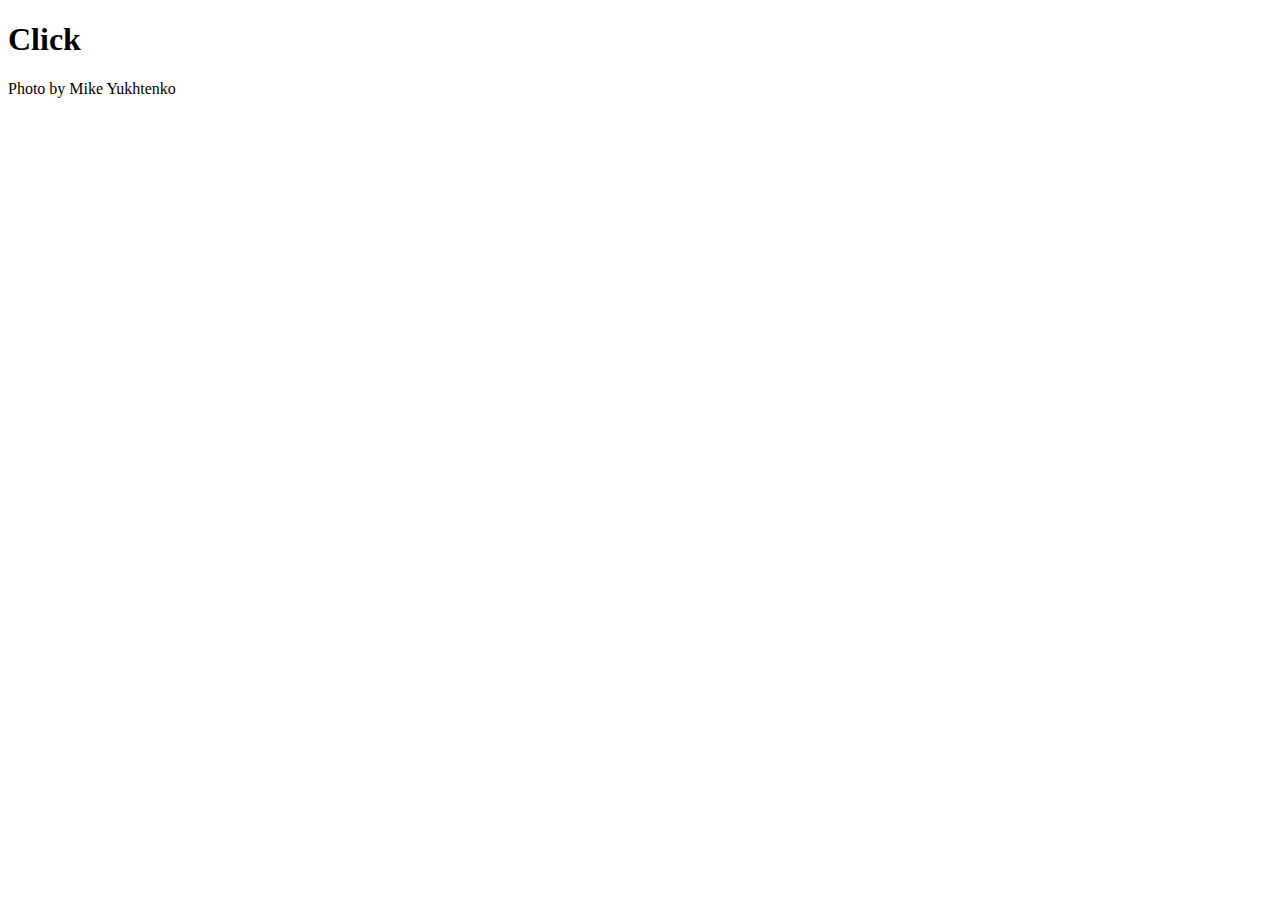
==== index.html @ c385e633 "edited week 6 work - still to be completed" ====
<!DOCTYPE html>
<html>
<head>
  <meta charset="utf-8" />
  <meta http-equiv="X-UA-Compatible" content="IE=edge">
  <meta name="viewport" content="width=device-width, initial-scale=1">

  <title>PLaying with Javascript</title>
  <link rel="stylesheet" type="text/css" href="css/styles.css">
  <script src="https://cdnjs.cloudflare.com/ajax/libs/jquery/3.3.1/jquery.js"></script>
</head>
<body>
  <div class="container">

    <h1>Click </h1>

    <p>Photo by <span class="photographer">Mike Yukhtenko</span></p>
  </div>
  <script src="js/background.js"></script>
</body>
</html>
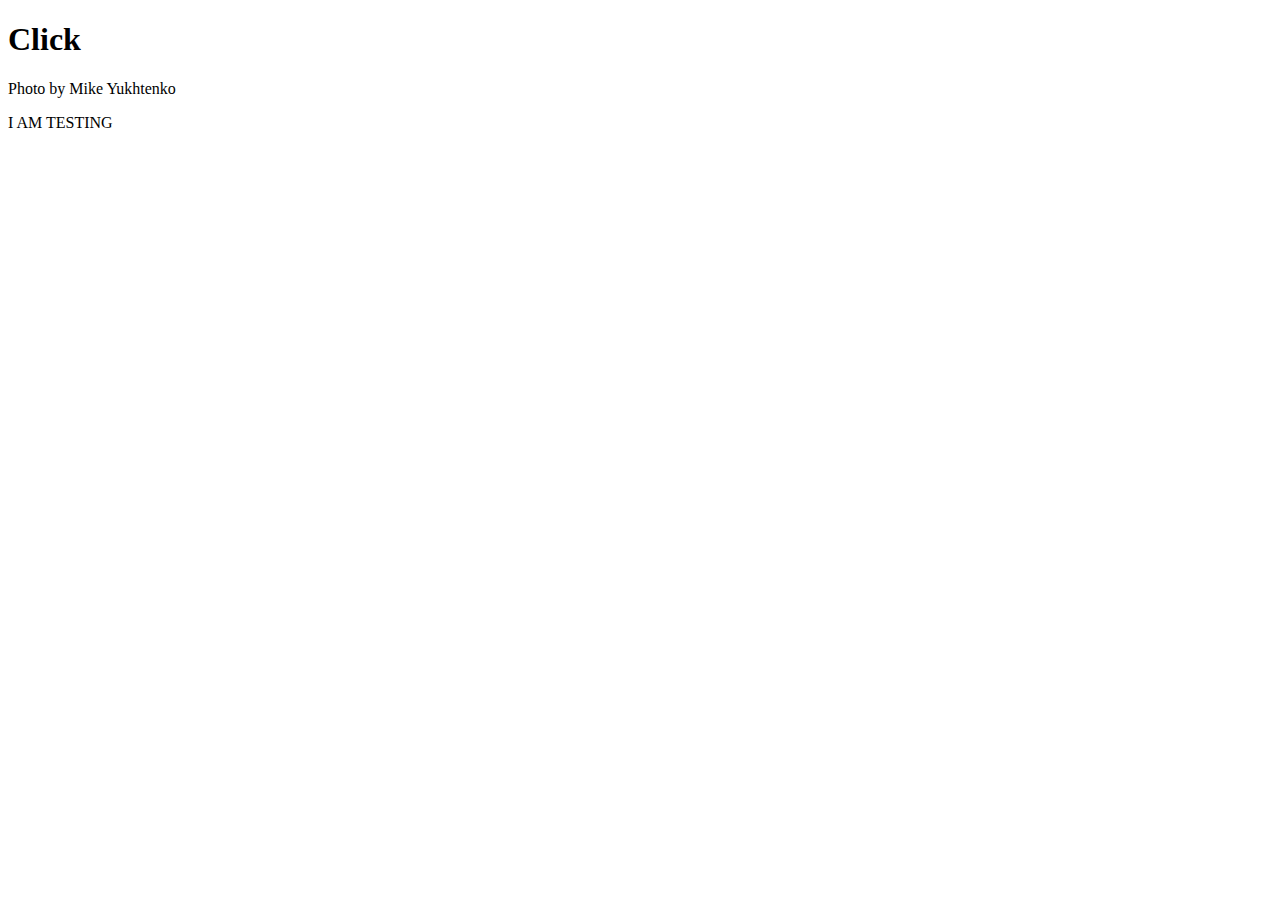
==== commit 3dc5a754: "Update index.html" ====
--- a/index.html
+++ b/index.html
@@ -15,6 +15,8 @@
     <h1>Click </h1>
 
     <p>Photo by <span class="photographer">Mike Yukhtenko</span></p>
+
+      <p>I AM TESTING</p>
   </div>
   <script src="js/background.js"></script>
 </body>
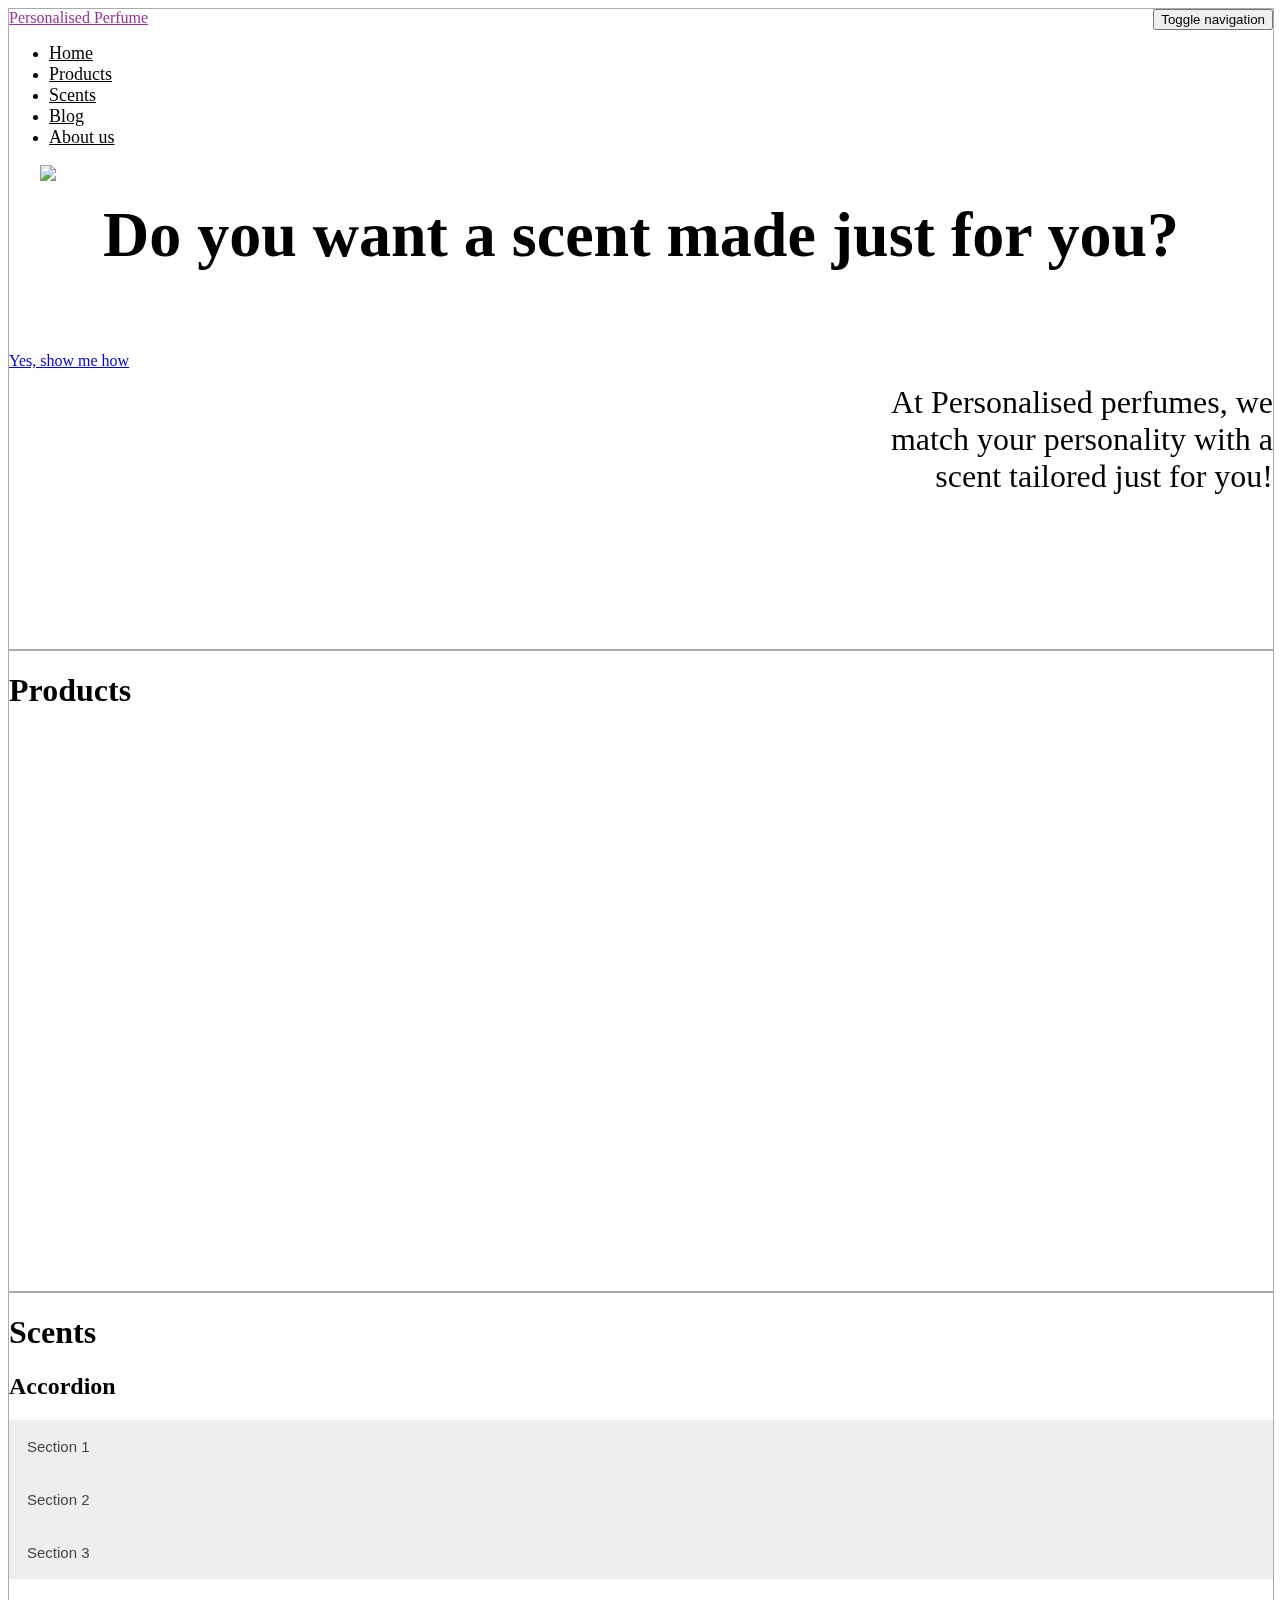
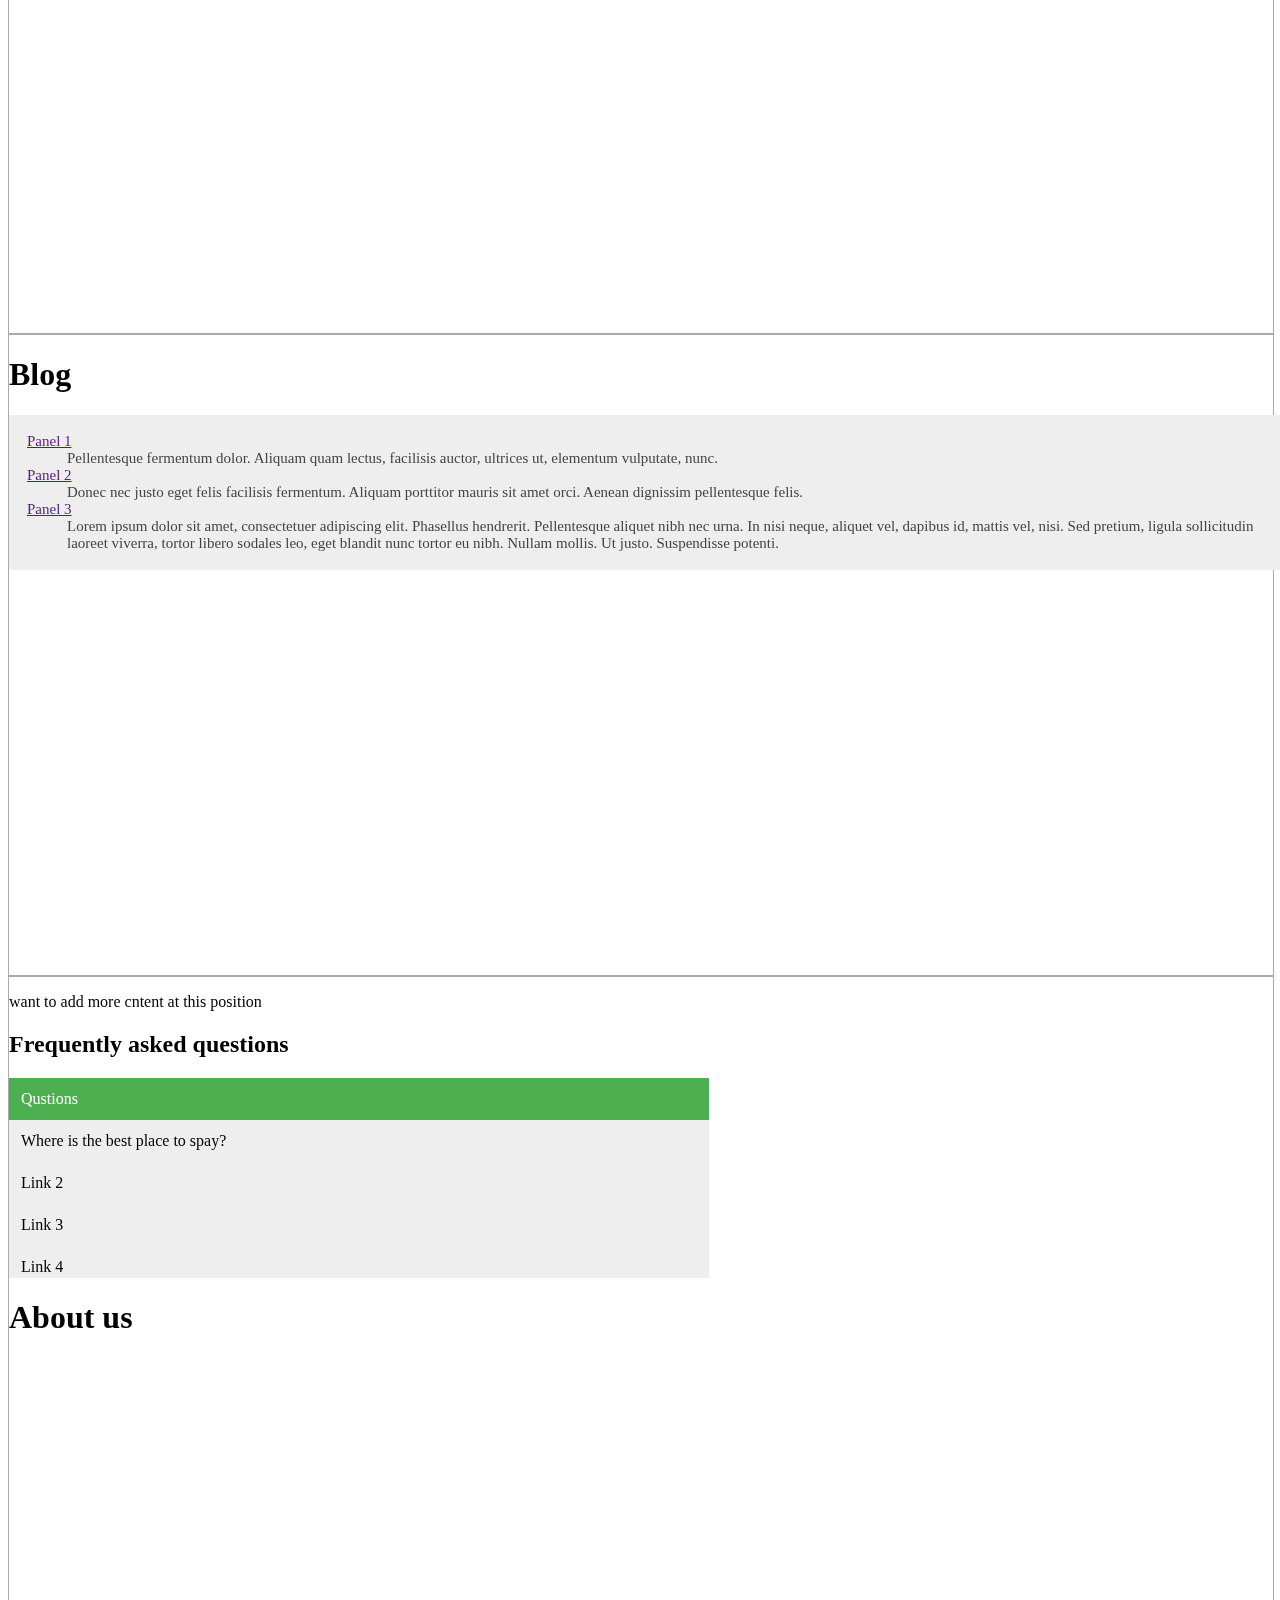
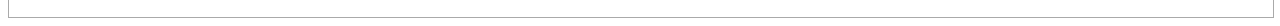
==== commit 743525d0: "added text to div class container" ====
--- a/index.html
+++ b/index.html
@@ -1,23 +1,205 @@
 <!DOCTYPE html>
 <html>
 <head>
-  <meta charset="utf-8" />
-  <meta http-equiv="X-UA-Compatible" content="IE=edge">
-  <meta name="viewport" content="width=device-width, initial-scale=1">
-
-  <title>PLaying with Javascript</title>
-  <link rel="stylesheet" type="text/css" href="css/styles.css">
-  <script src="https://cdnjs.cloudflare.com/ajax/libs/jquery/3.3.1/jquery.js"></script>
+  <meta charset="utf-8">
+  <title> building a website project for FirstCodeGirls course
+  </title>
+  <link rel="stylesheet" type="text/css" href="css/bootstrap-theme.css">
+  <link rel="stylesheet" type="text/css" href="css/bootstrap.css">
+  <link rel="stylesheet" type="text/css" href="style2.css">
+<script src="https://ajax.googleapis.com/ajax/libs/jquery/2.2.0/jquery.min.js"></script>
+
 </head>
 <body>
-  <div class="container">
-
-    <h1>Click </h1>
-
-    <p>Photo by <span class="photographer">Mike Yukhtenko</span></p>
-
-      <p>I AM TESTING</p>
-  </div>
-  <script src="js/background.js"></script>
-</body>
+
+<header>
+
+</header>
+
+
+    <div id="home" class="row page">
+      <nav class="navbar navbar-default">
+        <div class="container">
+          <!-- Brand and toggle get grouped for better mobile display -->
+          <div class="navbar-header">
+            <button type="button" class="navbar-toggle collapsed" data-toggle="collapse" data-target="#bs-example-navbar-collapse-1" aria-expanded="false">
+              <span class="sr-only">Toggle navigation</span>
+              <span class="icon-bar"></span>
+              <span class="icon-bar"></span>
+              <span class="icon-bar"></span>
+            </button>
+            <a class="navbar-brand" href="#">Personalised Perfume</a>
+          </div>
+
+          <!-- Collect the nav links, forms, and other content for toggling -->
+          <div class="collapse navbar-collapse" id="bs-example-navbar-collapse-1">
+            <ul class="nav navbar-nav">
+              <li><a href="#">Home</a></li>
+              <li><a href="#products">Products</a></li>
+              <li><a href="#scents">Scents</a></li>
+              <li><a href="#blog">Blog</a></li>
+              <li><a href="#aboutus">About us</a></li>
+            </ul>
+          </div><!-- /.navbar-collapse -->
+        </div><!-- /.container-fluid -->
+      </nav>
+      <div class="container">
+        <div class="col-sm-12">
+        <h1>Do you want a scent made just for you?
+        </h1>
+        <p> At Personalised perfumes, we match your personality with a scent tailored just for you!</p>
+        <img class="bottle" src="images/flowersmell.png">
+        </div>
+        <div class="col-sm-12">
+        <a class="btn btn-info btn-lg pull-right" href="#scents" role="button">Yes, show me how </a>
+        </div>
+      </div>
+
+  </div>
+
+
+  <div id="products" class="row page">
+    <div class="container">
+      <h1>Products</h1>
+    </div>
+  </div>
+
+  <div id="scents" class="row page">
+    <div class="container">
+      <h1>Scents</h1>
+      <style>
+.accordion {
+  background-color: #eee;
+  color: #444;
+  cursor: pointer;
+  padding: 18px;
+  width: 100%;
+  border: none;
+  text-align: left;
+  outline: none;
+  font-size: 15px;
+  transition: 0.4s;
+}
+
+.active, .accordion:hover {
+  background-color: #ccc;
+}
+
+.panel {
+  padding: 0 18px;
+  display: none;
+  background-color: white;
+  overflow: hidden;
+}
+</style>
+</head>
+<body>
+
+<h2>Accordion</h2>
+
+<button class="accordion">Section 1</button>
+<div class="panel">
+  <p>Lorem ipsum dolor sit amet, consectetur adipisicing elit, sed do eiusmod tempor incididunt ut labore et dolore magna aliqua. Ut enim ad minim veniam, quis nostrud exercitation ullamco laboris nisi ut aliquip ex ea commodo consequat.</p>
+</div>
+
+<button class="accordion">Section 2</button>
+<div class="panel">
+  <p>Lorem ipsum dolor sit amet, consectetur adipisicing elit, sed do eiusmod tempor incididunt ut labore et dolore magna aliqua. Ut enim ad minim veniam, quis nostrud exercitation ullamco laboris nisi ut aliquip ex ea commodo consequat.</p>
+</div>
+
+<button class="accordion">Section 3</button>
+<div class="panel">
+  <p>Lorem ipsum dolor sit amet, consectetur adipisicing elit, sed do eiusmod tempor incididunt ut labore et dolore magna aliqua. Ut enim ad minim veniam, quis nostrud exercitation ullamco laboris nisi ut aliquip ex ea commodo consequat.</p>
+</div>
+
+<script>
+var acc = document.getElementsByClassName("accordion");
+var i;
+
+for (i = 0; i < acc.length; i++) {
+  acc[i].addEventListener("click", function() {
+    this.classList.toggle("active");
+    var panel = this.nextElementSibling;
+    if (panel.style.display === "block") {
+      panel.style.display = "none";
+    } else {
+      panel.style.display = "block";
+    }
+  });
+}
+</script>
+    </div>
+
+  </div>
+
+  <div id="blog" class="row page">
+    <div class="container">
+      <h1>Blog</h1>
+
+      <dl class="accordion">
+
+      <dt><a href="">Panel 1</a></dt>
+      <dd>Pellentesque fermentum dolor. Aliquam quam lectus, facilisis auctor, ultrices ut, elementum vulputate, nunc.</dd>
+
+      <dt><a href="">Panel 2</a></dt>
+      <dd>Donec nec justo eget felis facilisis fermentum. Aliquam porttitor mauris sit amet orci. Aenean dignissim pellentesque felis.</dd>
+
+      <dt><a href="">Panel 3</a></dt>
+      <dd>Lorem ipsum dolor sit amet, consectetuer adipiscing elit. Phasellus hendrerit. Pellentesque aliquet nibh nec urna. In nisi neque, aliquet vel, dapibus id, mattis vel, nisi. Sed pretium, ligula sollicitudin laoreet viverra, tortor libero sodales leo, eget blandit nunc tortor eu nibh. Nullam mollis. Ut justo. Suspendisse potenti.</dd>
+
+      </dl>
+
+    </div>
+  </div>
+
+  <div id="aboutus" class="row page">
+    <div class="container">
+      <p> want to add more cntent at this position</p> 
+
+      <style>
+      .vertical-menu {
+        width: 700px;
+        height: 200px;
+        overflow-y: auto;
+      }
+
+      .vertical-menu a {
+        background-color: #eee;
+        color: black;
+        display: block;
+        padding: 12px;
+        text-decoration: none;
+      }
+
+      .vertical-menu a:hover {
+        background-color: #ccc;
+      }
+
+      .vertical-menu a.active {
+        background-color: #4CAF50;
+        color: white;
+      }
+      </style>
+
+
+
+      <h2>Frequently asked questions</h2>
+
+      <div class="vertical-menu">
+        <a href="#v2" class="active">Qustions</a>
+        <a href="#v2">Where is the best place to spay?</a>
+        <a href="#v2">Link 2</a>
+        <a href="#">Link 3</a>
+        <a href="#">Link 4</a>
+        <a href="#">Link 5</a>
+        <a href="#">Link 6</a>
+        <a href="#">Link 7</a>
+        <a href="#">Link 8</a>
+        <a href="#">Link 9</a>
+        <a href="#">Link 10</a>
+      </div>
+      <h1>About us</h1>
+    </div>
+  </div>
+
 </html>
--- a/style2.css
+++ b/style2.css
@@ -0,0 +1,24 @@
+
+
+.page {
+  border: 1px solid #AAA;
+  width: 100%;
+  height: 640px
+}
+#home {
+  background: #efa;
+  background: url("images/pinkcity.jpg");
+  background-size: cover;  background-position: 50% 50%;
+}
+.navbar-default .navbar-brand {color: #939}
+#home h1{color: #000; font-size: 4em; text-align: center;margin: 50px 0 80px 0}
+#home p{font-size: 2em; width: 400px; float:right;text-align: right; margin-bottom: 60px}
+#home button{float:right;}
+.bottle{width: 600px;position: absolute;top:165px;left: 40px}
+
+.navbar, .navbar-default{
+  background: transparent; border-color:transparent;
+  -webkit-box-shadow: none; box-shadow: none;
+}
+.navbar-default .navbar-nav > li> a {background: transparent; color: black;font-size: 18px;}
+.navbar-default .navbar-nav > li > a:hover {background: #f9f; color: white;}
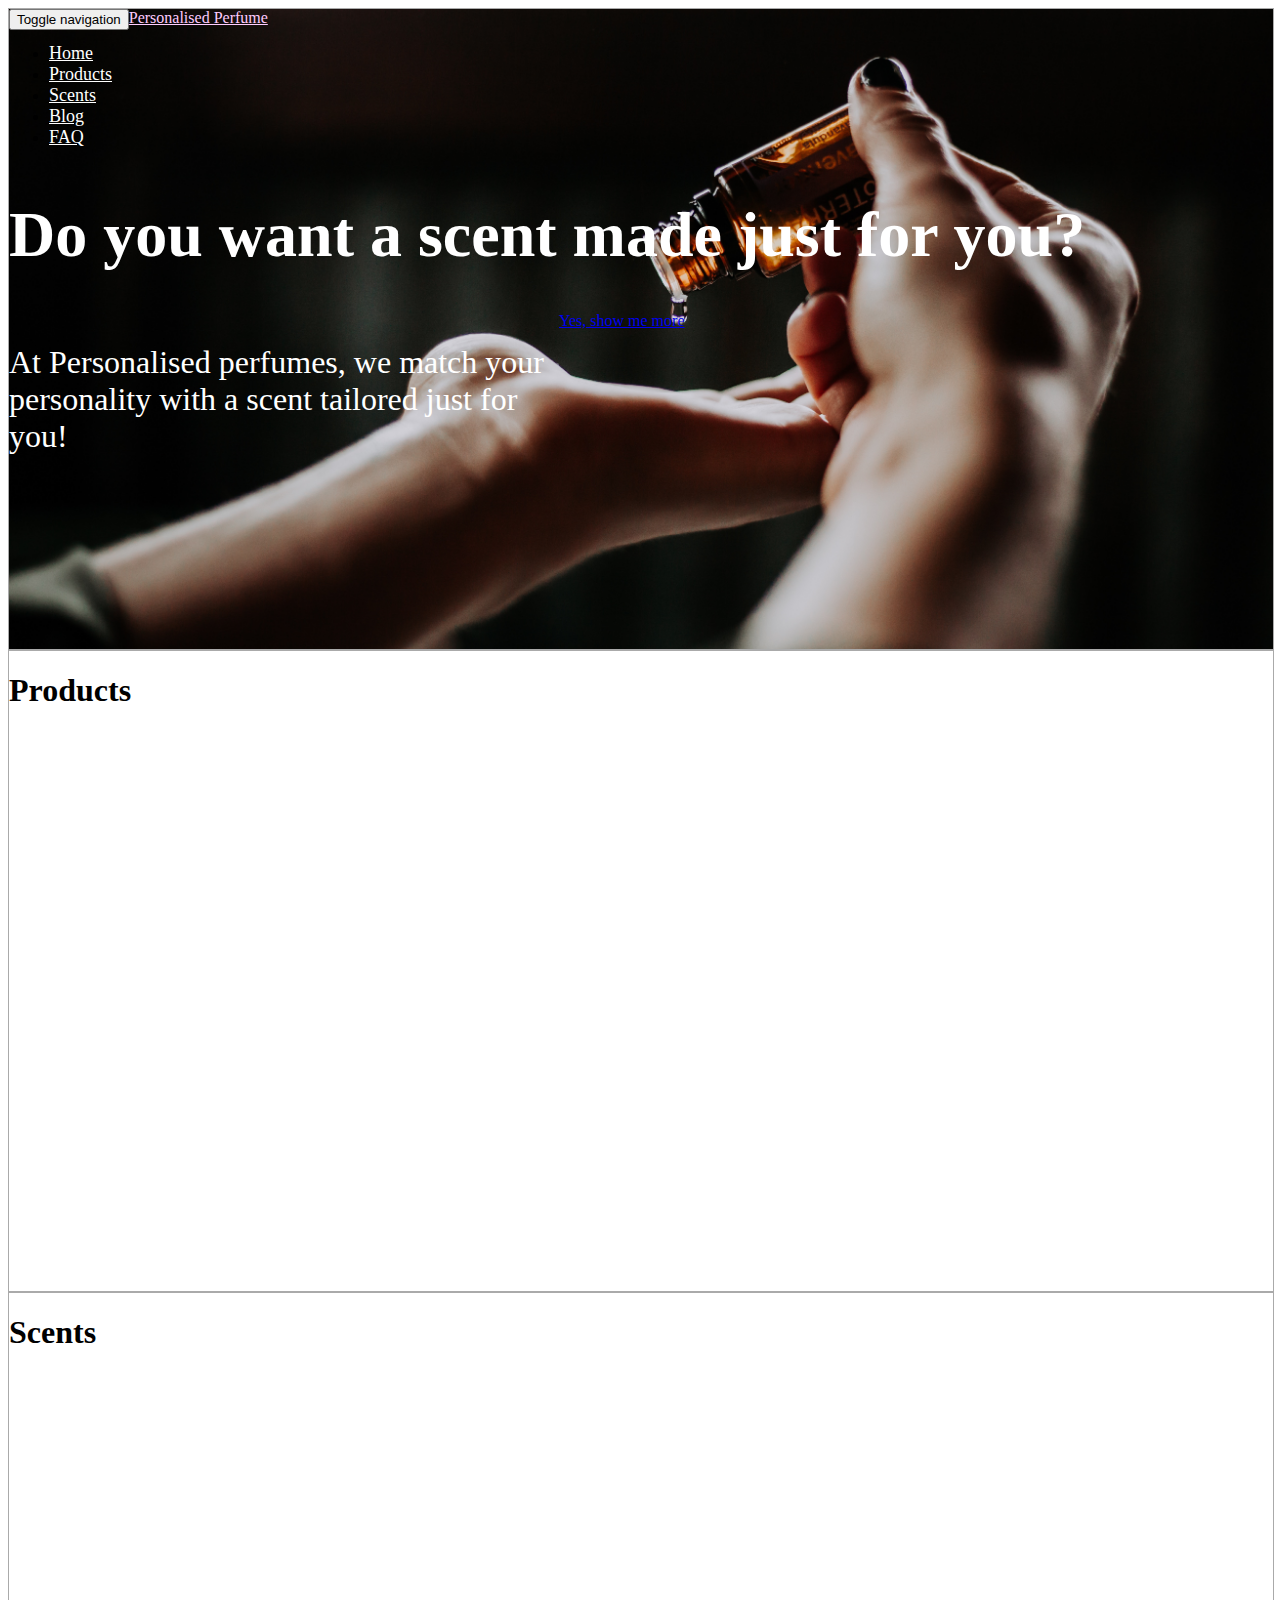
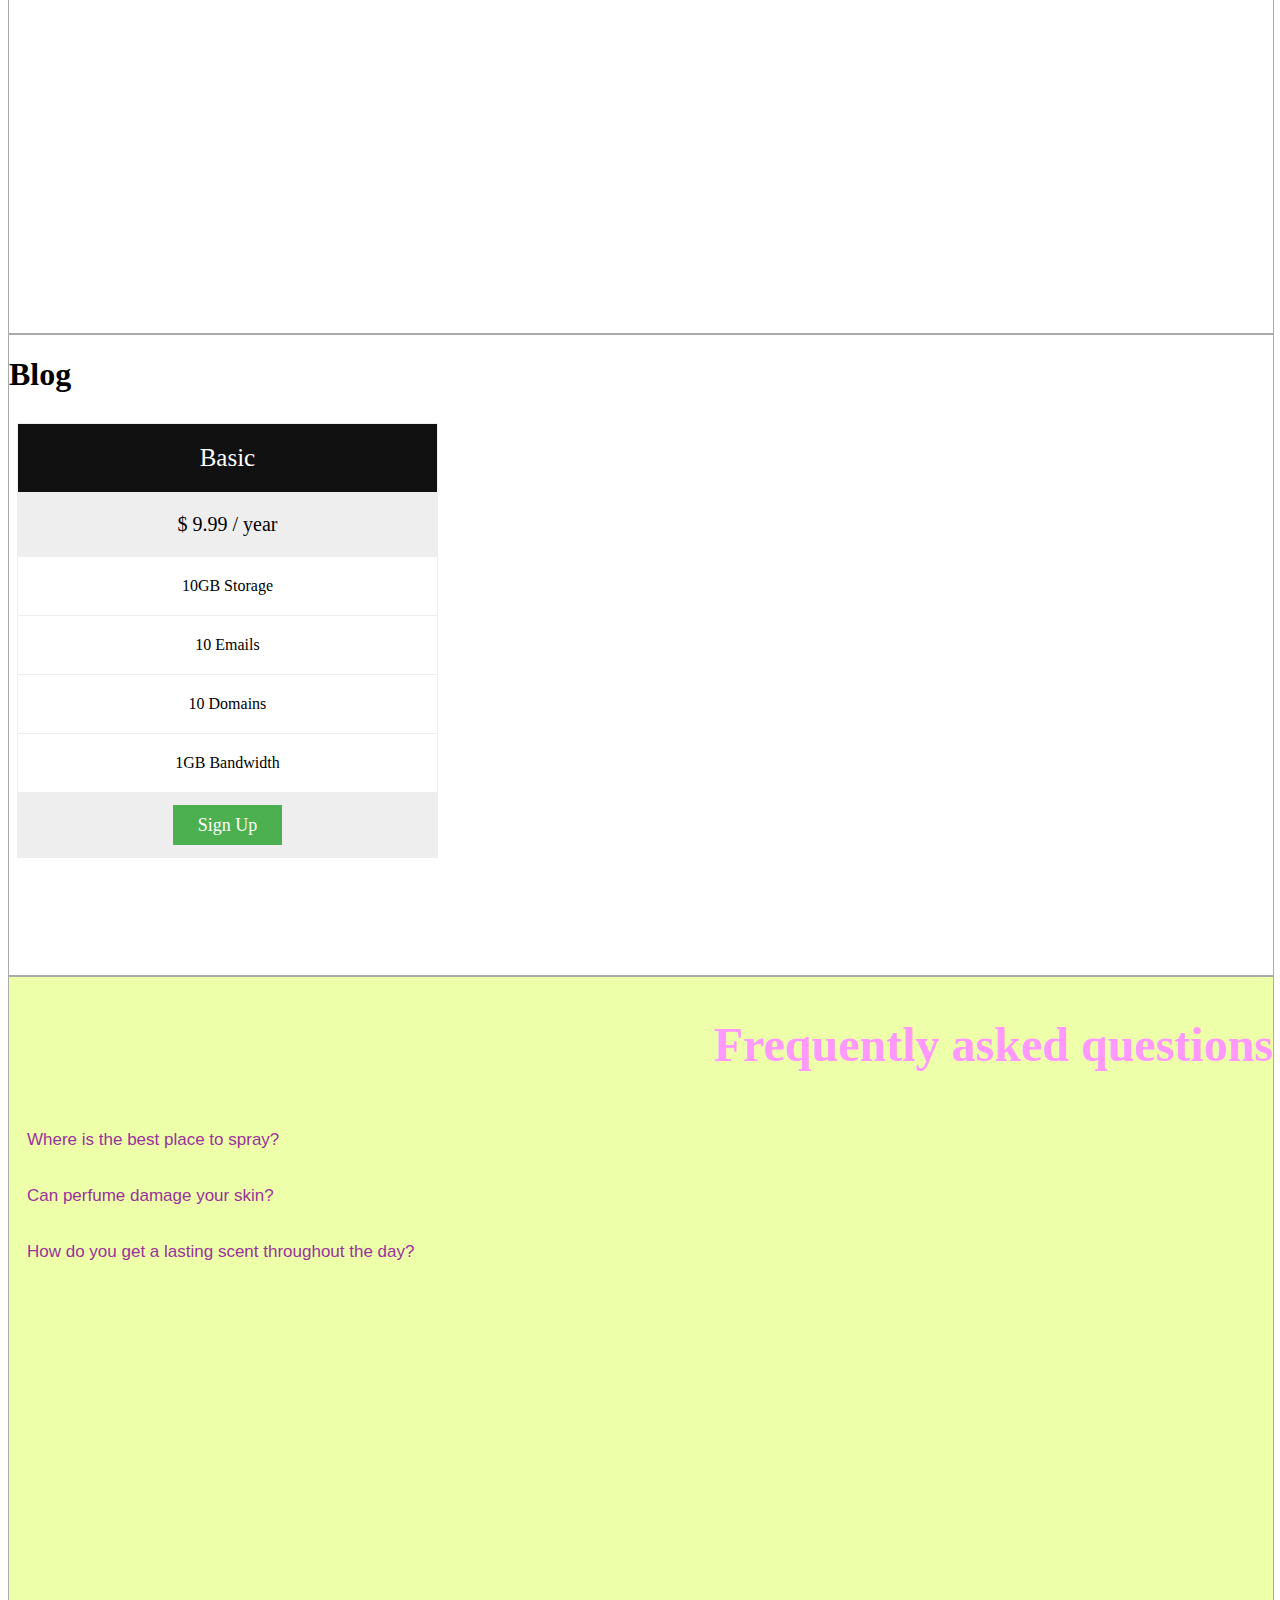
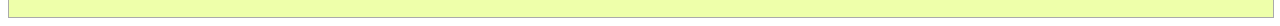
==== commit a652ac06: "new background on first page, pricing added" ====
--- a/index.html
+++ b/index.html
@@ -1,5 +1,6 @@
 <!DOCTYPE html>
 <html>
+
 <head>
   <meta charset="utf-8">
   <title> building a website project for FirstCodeGirls course
@@ -13,10 +14,11 @@
 <body>
 
 <header>
+  <!--this header is currently empyty? need to fix or delete -->
 
 </header>
-
-
+<!-- this is the navigation bar, got the code from ..... and then edited -->
+<body>
     <div id="home" class="row page">
       <nav class="navbar navbar-default">
         <div class="container">
@@ -25,181 +27,145 @@
             <button type="button" class="navbar-toggle collapsed" data-toggle="collapse" data-target="#bs-example-navbar-collapse-1" aria-expanded="false">
               <span class="sr-only">Toggle navigation</span>
               <span class="icon-bar"></span>
-              <span class="icon-bar"></span>
-              <span class="icon-bar"></span>
             </button>
             <a class="navbar-brand" href="#">Personalised Perfume</a>
           </div>
 
-          <!-- Collect the nav links, forms, and other content for toggling -->
+          <!-- This is the ordered list for the navigation bar -->
           <div class="collapse navbar-collapse" id="bs-example-navbar-collapse-1">
             <ul class="nav navbar-nav">
               <li><a href="#">Home</a></li>
               <li><a href="#products">Products</a></li>
               <li><a href="#scents">Scents</a></li>
               <li><a href="#blog">Blog</a></li>
-              <li><a href="#aboutus">About us</a></li>
+              <li><a href="#FAQ">FAQ</a></li>
             </ul>
           </div><!-- /.navbar-collapse -->
         </div><!-- /.container-fluid -->
       </nav>
+      <!--placed the h1 into a div and the p into a div. each is responsive, added the button and
+      aligned pull-right , but the image is not responsive, so deleted this image,  -->
       <div class="container">
         <div class="col-sm-12">
         <h1>Do you want a scent made just for you?
         </h1>
-        <p> At Personalised perfumes, we match your personality with a scent tailored just for you!</p>
-        <img class="bottle" src="images/flowersmell.png">
         </div>
         <div class="col-sm-12">
-        <a class="btn btn-info btn-lg pull-right" href="#scents" role="button">Yes, show me how </a>
+        <p> At Personalised perfumes, we match your personality with a scent tailored just for you!</p>
+        </div>
+        <div class="col-sm-12">
+        <a class="btn btn-info btn-lg pull-left" href="#scents" role="button">Yes, show me more </a>
         </div>
       </div>
+    </div> <!-- this ends the first page -->
 
-  </div>
-
-
+<!--The second page starts here -->
   <div id="products" class="row page">
     <div class="container">
       <h1>Products</h1>
     </div>
   </div>
 
+<!-- The third page starts here
+and I've added an accordion feature, but this is just for testing the look
+code was obtained from .....
+use this one and edit looks the cleanest for the FAQ section -->
   <div id="scents" class="row page">
     <div class="container">
       <h1>Scents</h1>
-      <style>
-.accordion {
-  background-color: #eee;
-  color: #444;
-  cursor: pointer;
-  padding: 18px;
-  width: 100%;
-  border: none;
-  text-align: left;
-  outline: none;
-  font-size: 15px;
-  transition: 0.4s;
-}
+    </div>
+  </div>
 
-.active, .accordion:hover {
-  background-color: #ccc;
-}
-
-.panel {
-  padding: 0 18px;
-  display: none;
-  background-color: white;
-  overflow: hidden;
-}
-</style>
-</head>
-<body>
-
-<h2>Accordion</h2>
-
-<button class="accordion">Section 1</button>
-<div class="panel">
-  <p>Lorem ipsum dolor sit amet, consectetur adipisicing elit, sed do eiusmod tempor incididunt ut labore et dolore magna aliqua. Ut enim ad minim veniam, quis nostrud exercitation ullamco laboris nisi ut aliquip ex ea commodo consequat.</p>
-</div>
-
-<button class="accordion">Section 2</button>
-<div class="panel">
-  <p>Lorem ipsum dolor sit amet, consectetur adipisicing elit, sed do eiusmod tempor incididunt ut labore et dolore magna aliqua. Ut enim ad minim veniam, quis nostrud exercitation ullamco laboris nisi ut aliquip ex ea commodo consequat.</p>
-</div>
-
-<button class="accordion">Section 3</button>
-<div class="panel">
-  <p>Lorem ipsum dolor sit amet, consectetur adipisicing elit, sed do eiusmod tempor incididunt ut labore et dolore magna aliqua. Ut enim ad minim veniam, quis nostrud exercitation ullamco laboris nisi ut aliquip ex ea commodo consequat.</p>
-</div>
-
-<script>
-var acc = document.getElementsByClassName("accordion");
-var i;
-
-for (i = 0; i < acc.length; i++) {
-  acc[i].addEventListener("click", function() {
-    this.classList.toggle("active");
-    var panel = this.nextElementSibling;
-    if (panel.style.display === "block") {
-      panel.style.display = "none";
-    } else {
-      panel.style.display = "block";
-    }
-  });
-}
-</script>
-    </div>
-
-  </div>
+  <!-- The fourth page starts here can delete this accordion code -->
 
   <div id="blog" class="row page">
     <div class="container">
       <h1>Blog</h1>
-
-      <dl class="accordion">
-
-      <dt><a href="">Panel 1</a></dt>
-      <dd>Pellentesque fermentum dolor. Aliquam quam lectus, facilisis auctor, ultrices ut, elementum vulputate, nunc.</dd>
-
-      <dt><a href="">Panel 2</a></dt>
-      <dd>Donec nec justo eget felis facilisis fermentum. Aliquam porttitor mauris sit amet orci. Aenean dignissim pellentesque felis.</dd>
-
-      <dt><a href="">Panel 3</a></dt>
-      <dd>Lorem ipsum dolor sit amet, consectetuer adipiscing elit. Phasellus hendrerit. Pellentesque aliquet nibh nec urna. In nisi neque, aliquet vel, dapibus id, mattis vel, nisi. Sed pretium, ligula sollicitudin laoreet viverra, tortor libero sodales leo, eget blandit nunc tortor eu nibh. Nullam mollis. Ut justo. Suspendisse potenti.</dd>
-
-      </dl>
-
+  <div class="columns">
+  <ul class="price">
+    <li class="header">Basic</li>
+    <li class="grey">$ 9.99 / year</li>
+    <li>10GB Storage</li>
+    <li>10 Emails</li>
+    <li>10 Domains</li>
+    <li>1GB Bandwidth</li>
+    <li class="grey"><a href="#" class="button">Sign Up</a></li>
+  </ul>
+  </div>
     </div>
   </div>
 
-  <div id="aboutus" class="row page">
+<!--This is the last page and is the about us page, but this can be changed
+if we make this page a seperate page
+here we have another accordion-type code probably wont use this one - but
+can look at the link as it takes us to home? -->
+  <div id="FAQ" class="row page">
     <div class="container">
-      <p> want to add more cntent at this position</p> 
 
       <style>
-      .vertical-menu {
-        width: 700px;
-        height: 200px;
-        overflow-y: auto;
+      .accordion {
+        background-color: inherit;
+        color: #939;
+        cursor: pointer;
+        padding: 18px;
+        width: 100%;
+        border: none;
+        text-align: left;
+        outline: none;
+        font-size: 17px;
+        transition: 0.4s;
       }
 
-      .vertical-menu a {
-        background-color: #eee;
-        color: black;
-        display: block;
-        padding: 12px;
-        text-decoration: none;
+      .active, .accordion:hover {
+        background-color: inherit;
       }
 
-      .vertical-menu a:hover {
-        background-color: #ccc;
-      }
-
-      .vertical-menu a.active {
-        background-color: #4CAF50;
-        color: white;
+      .panel {
+        padding: 0 18px;
+        display: none;
+        background-color: inherit;
+        font-size: 17px;
+        overflow: hidden;
       }
       </style>
-
-
+  
+  <div class="rectangle"></div>
 
       <h2>Frequently asked questions</h2>
 
-      <div class="vertical-menu">
-        <a href="#v2" class="active">Qustions</a>
-        <a href="#v2">Where is the best place to spay?</a>
-        <a href="#v2">Link 2</a>
-        <a href="#">Link 3</a>
-        <a href="#">Link 4</a>
-        <a href="#">Link 5</a>
-        <a href="#">Link 6</a>
-        <a href="#">Link 7</a>
-        <a href="#">Link 8</a>
-        <a href="#">Link 9</a>
-        <a href="#">Link 10</a>
+      <button class="accordion">Where is the best place to spray?</button>
+      <div class="panel">
+        <p>Lorem ipsum dolor sit amet, consectetur adipisicing elit, sed do eiusmod tempor incididunt ut labore et dolore magna aliqua. Ut enim ad minim veniam, quis nostrud exercitation ullamco laboris nisi ut aliquip ex ea commodo consequat.</p>
       </div>
-      <h1>About us</h1>
-    </div>
-  </div>
 
+      <button class="accordion">Can perfume damage your skin?</button>
+      <div class="panel">
+        <p>Lorem ipsum dolor sit amet, consectetur adipisicing elit, sed do eiusmod tempor incididunt ut labore et dolore magna aliqua. Ut enim ad minim veniam, quis nostrud exercitation ullamco laboris nisi ut aliquip ex ea commodo consequat.</p>
+      </div>
+
+      <button class="accordion"> How do you get a lasting scent throughout the day? </button>
+      <div class="panel">
+        <p>Lorem ipsum dolor sit amet, consectetur adipisicing elit, sed do eiusmod tempor incididunt ut labore et dolore magna aliqua. Ut enim ad minim veniam, quis nostrud exercitation ullamco laboris nisi ut aliquip ex ea commodo consequat.</p>
+      </div>
+
+      <script>
+      var acc = document.getElementsByClassName("accordion");
+      var i;
+
+      for (i = 0; i < acc.length; i++) {
+        acc[i].addEventListener("click", function() {
+          this.classList.toggle("active");
+          var panel = this.nextElementSibling;
+          if (panel.style.display === "block") {
+            panel.style.display = "none";
+          } else {
+            panel.style.display = "block";
+          }
+        });
+      }
+      </script>
+ </div>
+</div>
+
+</body>
 </html>
--- a/style2.css
+++ b/style2.css
@@ -7,18 +7,90 @@
 }
 #home {
   background: #efa;
-  background: url("images/pinkcity.jpg");
+  background: url("images/christin.jpg");
   background-size: cover;  background-position: 50% 50%;
 }
-.navbar-default .navbar-brand {color: #939}
-#home h1{color: #000; font-size: 4em; text-align: center;margin: 50px 0 80px 0}
-#home p{font-size: 2em; width: 400px; float:right;text-align: right; margin-bottom: 60px}
-#home button{float:right;}
-.bottle{width: 600px;position: absolute;top:165px;left: 40px}
+.navbar-default .navbar-brand {color: #fcf}
+#home h1{color: white; font-size: 4em; text-align: left;margin: 50px 0 40px 0}
+#home p{color: white; font-size: 2em; width: 550px; float:left;text-align: left; margin-bottom: 80px}
+#home button{float:left;}
+
 
 .navbar, .navbar-default{
   background: transparent; border-color:transparent;
   -webkit-box-shadow: none; box-shadow: none;
 }
-.navbar-default .navbar-nav > li> a {background: transparent; color: black;font-size: 18px;}
+.navbar-default .navbar-nav > li> a {background: transparent; color: white;font-size: 18px;}
 .navbar-default .navbar-nav > li > a:hover {background: #f9f; color: white;}
+
+ #FAQ {
+  background: #efa;
+  background-size: cover;
+}
+#FAQ h2{color: #f9f; font-size: 3em; text-align: right;}
+
+/*This is the pricing page */
+{
+  box-sizing: border-box;
+}
+
+/* Create three columns of equal width */
+.columns {
+  float: left;
+  width: 33.3%;
+  padding: 8px;
+}
+
+/* Style the list */
+.price {
+  list-style-type: none;
+  border: 1px solid #eee;
+  margin: 0;
+  padding: 0;
+  -webkit-transition: 0.3s;
+  transition: 0.3s;
+}
+
+/* Add shadows on hover */
+.price:hover {
+  box-shadow: 0 8px 12px 0 rgba(0,0,0,0.2)
+}
+
+/* Pricing header */
+.price .header {
+  background-color: #111;
+  color: white;
+  font-size: 25px;
+}
+
+/* List items */
+.price li {
+  border-bottom: 1px solid #eee;
+  padding: 20px;
+  text-align: center;
+}
+
+/* Grey list item */
+.price .grey {
+  background-color: #eee;
+  font-size: 20px;
+}
+
+/* The "Sign Up" button */
+.button {
+  background-color: #4CAF50;
+  border: none;
+  color: white;
+  padding: 10px 25px;
+  text-align: center;
+  text-decoration: none;
+  font-size: 18px;
+}
+
+/* Change the width of the three columns to 100%
+(to stack horizontally on small screens) */
+@media only screen and (max-width: 600px) {
+  .columns {
+    width: 100%;
+  }
+}
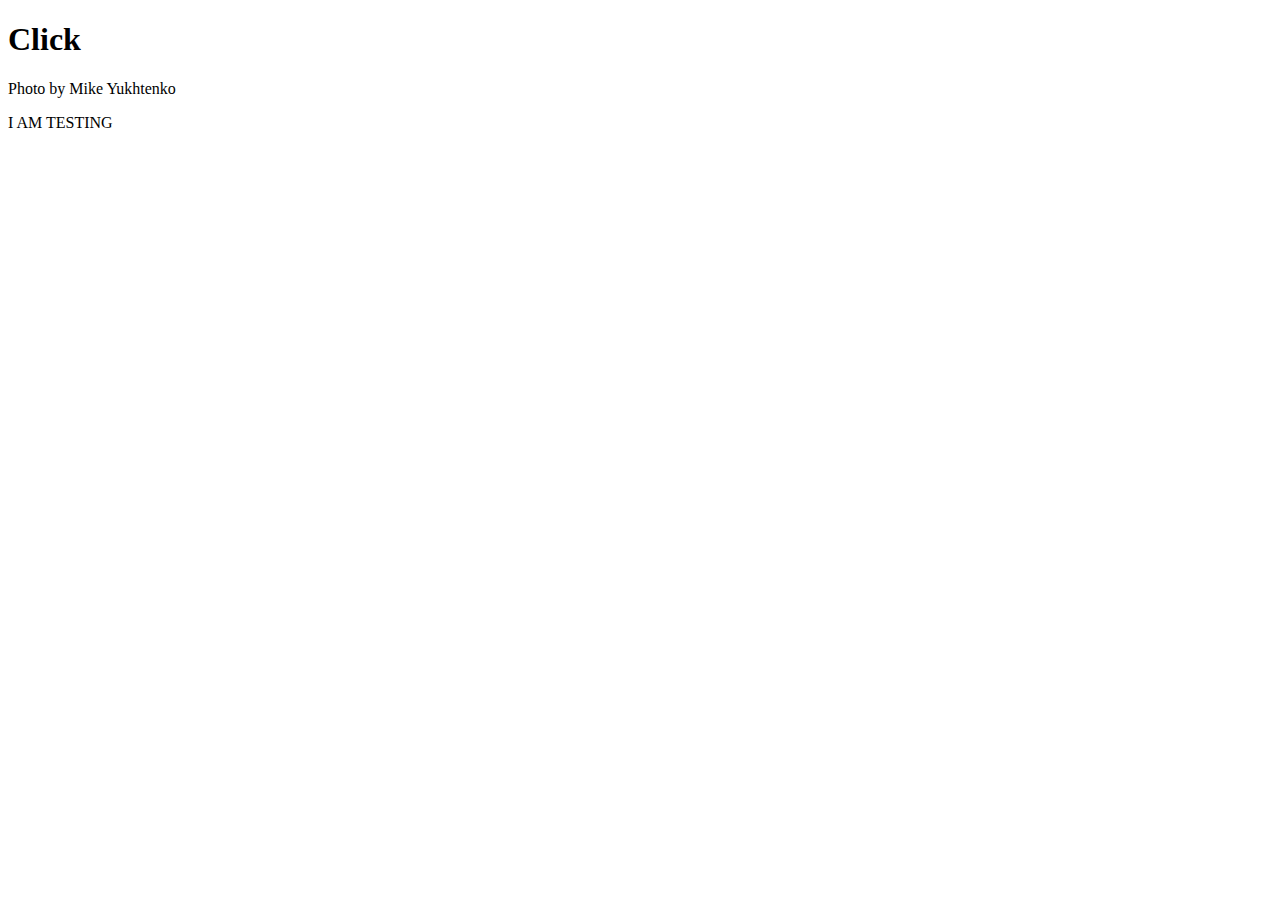
==== commit 7577202e: "Merge 13c9d359756880251467c0afe810c46e5ca94b40 into a40a5e779ad3d5d182ed219b03df0b19caeccd54" ====
--- a/index.html
+++ b/index.html
@@ -1,171 +1,23 @@
 <!DOCTYPE html>
 <html>
+<head>
+  <meta charset="utf-8" />
+  <meta http-equiv="X-UA-Compatible" content="IE=edge">
+  <meta name="viewport" content="width=device-width, initial-scale=1">
 
-<head>
-  <meta charset="utf-8">
-  <title> building a website project for FirstCodeGirls course
-  </title>
-  <link rel="stylesheet" type="text/css" href="css/bootstrap-theme.css">
-  <link rel="stylesheet" type="text/css" href="css/bootstrap.css">
-  <link rel="stylesheet" type="text/css" href="style2.css">
-<script src="https://ajax.googleapis.com/ajax/libs/jquery/2.2.0/jquery.min.js"></script>
-
+  <title>PLaying with Javascript</title>
+  <link rel="stylesheet" type="text/css" href="css/styles.css">
+  <script src="https://cdnjs.cloudflare.com/ajax/libs/jquery/3.3.1/jquery.js"></script>
 </head>
 <body>
+  <div class="container">
 
-<header>
-  <!--this header is currently empyty? need to fix or delete -->
+    <h1>Click </h1>
 
-</header>
-<!-- this is the navigation bar, got the code from ..... and then edited -->
-<body>
-    <div id="home" class="row page">
-      <nav class="navbar navbar-default">
-        <div class="container">
-          <!-- Brand and toggle get grouped for better mobile display -->
-          <div class="navbar-header">
-            <button type="button" class="navbar-toggle collapsed" data-toggle="collapse" data-target="#bs-example-navbar-collapse-1" aria-expanded="false">
-              <span class="sr-only">Toggle navigation</span>
-              <span class="icon-bar"></span>
-            </button>
-            <a class="navbar-brand" href="#">Personalised Perfume</a>
-          </div>
+    <p>Photo by <span class="photographer">Mike Yukhtenko</span></p>
 
-          <!-- This is the ordered list for the navigation bar -->
-          <div class="collapse navbar-collapse" id="bs-example-navbar-collapse-1">
-            <ul class="nav navbar-nav">
-              <li><a href="#">Home</a></li>
-              <li><a href="#products">Products</a></li>
-              <li><a href="#scents">Scents</a></li>
-              <li><a href="#blog">Blog</a></li>
-              <li><a href="#FAQ">FAQ</a></li>
-            </ul>
-          </div><!-- /.navbar-collapse -->
-        </div><!-- /.container-fluid -->
-      </nav>
-      <!--placed the h1 into a div and the p into a div. each is responsive, added the button and
-      aligned pull-right , but the image is not responsive, so deleted this image,  -->
-      <div class="container">
-        <div class="col-sm-12">
-        <h1>Do you want a scent made just for you?
-        </h1>
-        </div>
-        <div class="col-sm-12">
-        <p> At Personalised perfumes, we match your personality with a scent tailored just for you!</p>
-        </div>
-        <div class="col-sm-12">
-        <a class="btn btn-info btn-lg pull-left" href="#scents" role="button">Yes, show me more </a>
-        </div>
-      </div>
-    </div> <!-- this ends the first page -->
-
-<!--The second page starts here -->
-  <div id="products" class="row page">
-    <div class="container">
-      <h1>Products</h1>
-    </div>
+      <p>I AM TESTING</p>
   </div>
-
-<!-- The third page starts here
-and I've added an accordion feature, but this is just for testing the look
-code was obtained from .....
-use this one and edit looks the cleanest for the FAQ section -->
-  <div id="scents" class="row page">
-    <div class="container">
-      <h1>Scents</h1>
-    </div>
-  </div>
-
-  <!-- The fourth page starts here can delete this accordion code -->
-
-  <div id="blog" class="row page">
-    <div class="container">
-      <h1>Blog</h1>
-  <div class="columns">
-  <ul class="price">
-    <li class="header">Basic</li>
-    <li class="grey">$ 9.99 / year</li>
-    <li>10GB Storage</li>
-    <li>10 Emails</li>
-    <li>10 Domains</li>
-    <li>1GB Bandwidth</li>
-    <li class="grey"><a href="#" class="button">Sign Up</a></li>
-  </ul>
-  </div>
-    </div>
-  </div>
-
-<!--This is the last page and is the about us page, but this can be changed
-if we make this page a seperate page
-here we have another accordion-type code probably wont use this one - but
-can look at the link as it takes us to home? -->
-  <div id="FAQ" class="row page">
-    <div class="container">
-
-      <style>
-      .accordion {
-        background-color: inherit;
-        color: #939;
-        cursor: pointer;
-        padding: 18px;
-        width: 100%;
-        border: none;
-        text-align: left;
-        outline: none;
-        font-size: 17px;
-        transition: 0.4s;
-      }
-
-      .active, .accordion:hover {
-        background-color: inherit;
-      }
-
-      .panel {
-        padding: 0 18px;
-        display: none;
-        background-color: inherit;
-        font-size: 17px;
-        overflow: hidden;
-      }
-      </style>
-  
-  <div class="rectangle"></div>
-
-      <h2>Frequently asked questions</h2>
-
-      <button class="accordion">Where is the best place to spray?</button>
-      <div class="panel">
-        <p>Lorem ipsum dolor sit amet, consectetur adipisicing elit, sed do eiusmod tempor incididunt ut labore et dolore magna aliqua. Ut enim ad minim veniam, quis nostrud exercitation ullamco laboris nisi ut aliquip ex ea commodo consequat.</p>
-      </div>
-
-      <button class="accordion">Can perfume damage your skin?</button>
-      <div class="panel">
-        <p>Lorem ipsum dolor sit amet, consectetur adipisicing elit, sed do eiusmod tempor incididunt ut labore et dolore magna aliqua. Ut enim ad minim veniam, quis nostrud exercitation ullamco laboris nisi ut aliquip ex ea commodo consequat.</p>
-      </div>
-
-      <button class="accordion"> How do you get a lasting scent throughout the day? </button>
-      <div class="panel">
-        <p>Lorem ipsum dolor sit amet, consectetur adipisicing elit, sed do eiusmod tempor incididunt ut labore et dolore magna aliqua. Ut enim ad minim veniam, quis nostrud exercitation ullamco laboris nisi ut aliquip ex ea commodo consequat.</p>
-      </div>
-
-      <script>
-      var acc = document.getElementsByClassName("accordion");
-      var i;
-
-      for (i = 0; i < acc.length; i++) {
-        acc[i].addEventListener("click", function() {
-          this.classList.toggle("active");
-          var panel = this.nextElementSibling;
-          if (panel.style.display === "block") {
-            panel.style.display = "none";
-          } else {
-            panel.style.display = "block";
-          }
-        });
-      }
-      </script>
- </div>
-</div>
-
+  <script src="js/background.js"></script>
 </body>
 </html>
